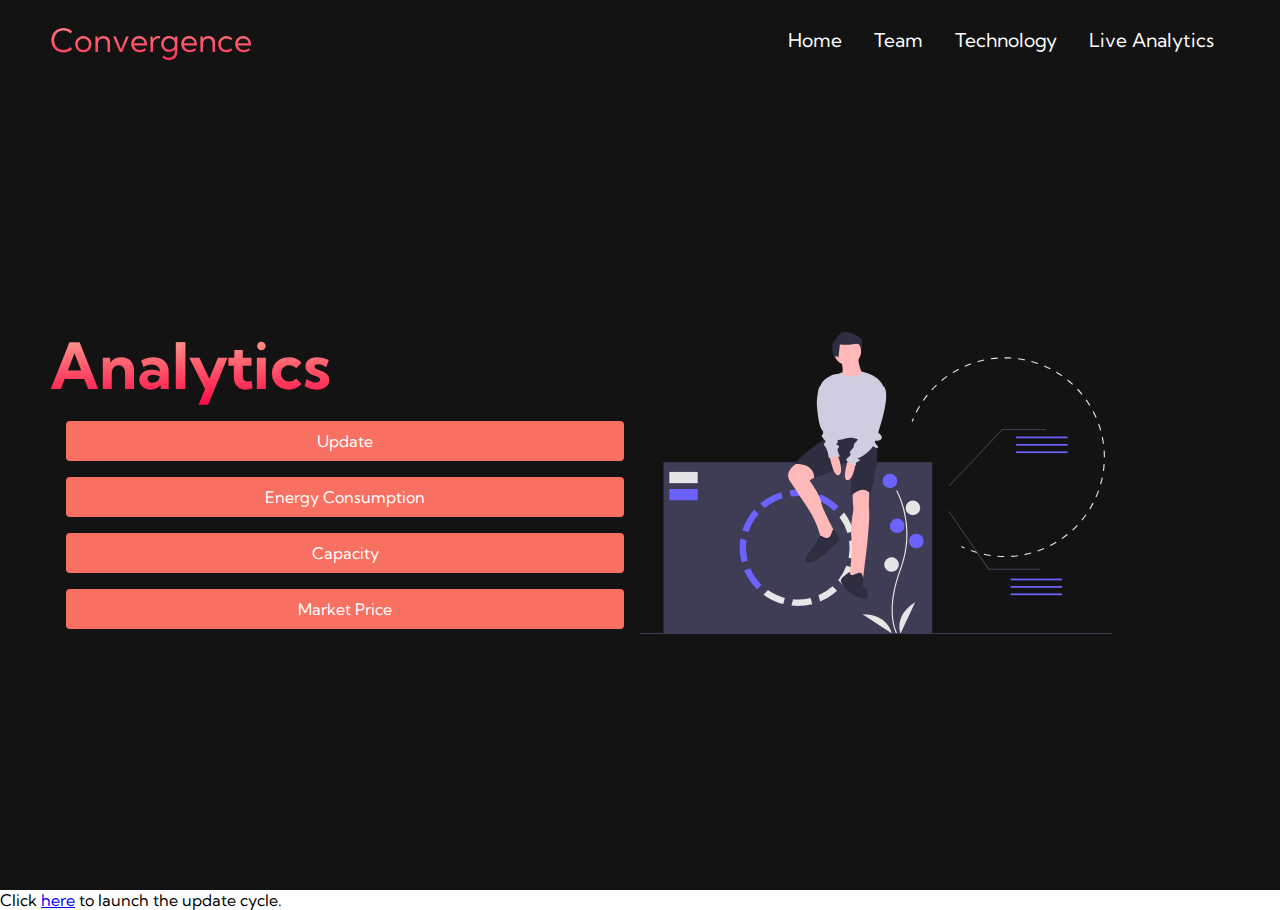
==== web/static/analytics.html @ 37f8fcde "update web page" ====
<!DOCTYPE html>
<html lang="en">
  <head>
    <meta charset="UTF-8" />
    <meta name="viewport" content="width=device-width, initial-scale=1.0" />
    <title>HTML CSS Website</title>
    <link rel="stylesheet" href="styles.css" />
    <link
      rel="stylesheet"
      href="https://use.fontawesome.com/releases/v5.14.0/css/all.css"
      integrity="sha384-HzLeBuhoNPvSl5KYnjx0BT+WB0QEEqLprO+NBkkk5gbc67FTaL7XIGa2w1L0Xbgc"
      crossorigin="anonymous"
    />
    <link
      href="https://fonts.googleapis.com/css2?family=Kumbh+Sans:wght@400;700&display=swap"
      rel="stylesheet"
    />
  </head>
  <body>
    <nav class="navbar">
      <div class="navbar__container">
        <a href="/" id="navbar__logo"></i>Convergence</a>
        <div class="navbar__toggle" id="mobile-menu">
          <span class="bar"></span> <span class="bar"></span>
          <span class="bar"></span>
        </div>
        <ul class="navbar__menu">
            <li class="navbar__item">
                <a href="/web/static/index.html" class="navbar__links">Home</a>
              </li>
              <li class="navbar__item">
                <a href="/web/static/team.html" class="navbar__links">Team</a>
              </li>
              <li class="navbar__item">
                <a href="/web/static/tech.html" class="navbar__links">Technology</a>
              </li>
              <li class="navbar__item">
                <a href="/web/static/analytics.html" class="navbar__links">Live Analytics</a>
          </li>
        </ul>
      </div>
    </nav>
    <div class="main">
      <div class="main__container">
        <div class="main__content">
          <h1>Analytics</h1>
          <ul>
            <p></p> 
            <li class="navbar__btn"><a href="https://convergence-ws6v6qpagq-lz.a.run.app/update" class="button">Update</a></li>
            <p></p>  
            <p></p>  
            <li class="navbar__btn"><a href="EnergyUsage.html" class="button">Energy Consumption</a></li>
            <p></p>   
            <li class="navbar__btn"><a href="Energy.html" class="button">Capacity</a></li>
            <p></p>  
            <li class="navbar__btn"><a href="Market_Price.html" class="button">Market Price</a></li>
            <p></p>       
          </p>
        </div>
        <div class="main__img-container">
          <img id="main__img" src="images/pic3.svg" />
        </div>
      </div>
    </div>

    <script src="app.js"></script>
  </body>
</html>

Click <a href="https://convergence-ws6v6qpagq-lz.a.run.app/update">here</a> to launch the update cycle.
---- web/static/styles.css ----
* {
    box-sizing: border-box;
    margin: 0;
    padding: 0;
    font-family: 'Kumbh Sans', sans-serif;
  }
  
  .navbar {
    background: #131313;
    height: 80px;
    display: flex;
    justify-content: center;
    align-items: center;
    font-size: 1.2rem;
    position: sticky;
    top: 0;
    z-index: 999;
  }
  
  .navbar__container {
    display: flex;
    justify-content: space-between;
    height: 80px;
    z-index: 1;
    width: 100%;
    max-width: 1300px;
    margin-right: auto;
    margin-left: auto;
    padding-right: 50px;
    padding-left: 50px;
  }
  
  #navbar__logo {
    background-color: #ff8177;
    background-image: linear-gradient(to top, #ff0844 0%, #ffb199 100%);
    background-size: 100%;
    -webkit-background-clip: text;
    -moz-background-clip: text;
    -webkit-text-fill-color: transparent;
    -moz-text-fill-color: transparent;
    display: flex;
    align-items: center;
    cursor: pointer;
    text-decoration: none;
    font-size: 2rem;
  }
  
  .fa-gem {
    margin-right: 0.5rem;
  }
  
  .navbar__menu {
    display: flex;
    align-items: center;
    list-style: none;
    text-align: center;
  }
  
  .navbar__item {
    height: 80px;
  }
  
  .navbar__links {
    color: #fff;
    display: flex;
    align-items: center;
    justify-content: center;
    text-decoration: none;
    padding: 0 1rem;
    height: 100%;
  }
  
  .navbar__btn {
    display: flex;
    justify-content: center;
    align-items: center;
    padding: 0 1rem;
    width: 100%;
  }
  
  .button {
    display: flex;
    justify-content: center;
    align-items: center;
    text-decoration: none;
    padding: 10px 20px;
    height: 100%;
    width: 100%;
    border: none;
    outline: none;
    border-radius: 4px;
    background: #f77062;
    color: #fff;
  }
  
  .button:hover {
    background: #4837ff;
    transition: all 0.3s ease;
  }
  
  .navbar__links:hover {
    color: #f77062;
    transition: all 0.3s ease;
  }
  
  @media screen and (max-width: 960px) {
    .navbar__container {
      display: flex;
      justify-content: space-between;
      height: 80px;
      z-index: 1;
      width: 100%;
      max-width: 1300px;
      padding: 0;
    }
  
    .navbar__menu {
      display: grid;
      grid-template-columns: auto;
      margin: 0;
      width: 100%;
      position: absolute;
      top: -1000px;
      opacity: 1;
      transition: all 0.5s ease;
      height: 50vh;
      z-index: -1;
    }
  
    .navbar__menu.active {
      background: #131313;
      top: 100%;
      opacity: 1;
      transition: all 0.5s ease;
      z-index: 99;
      height: 50vh;
      font-size: 1.6rem;
    }
  
    #navbar__logo {
      padding-left: 25px;
    }
  
    .navbar__toggle .bar {
      width: 25px;
      height: 3px;
      margin: 5px auto;
      transition: all 0.3s ease-in-out;
      background: #fff;
    }
  
    .navbar__item {
      width: 100%;
    }
  
    .navbar__links {
      text-align: center;
      padding: 2rem;
      width: 100%;
      display: table;
    }
  
    .navbar__btn {
      padding-bottom: 2rem;
    }
  
    .button {
      display: flex;
      justify-content: center;
      align-items: center;
      width: 80%;
      height: 80px;
      margin: 0;
    }
  
    #mobile-menu {
      position: absolute;
      top: 20%;
      right: 5%;
      transform: translate(5%, 20%);
    }
  
    .navbar__toggle .bar {
      display: block;
      cursor: pointer;
    }
  
    #mobile-menu.is-active .bar:nth-child(2) {
      opacity: 0;
    }
  
    #mobile-menu.is-active .bar:nth-child(1) {
      transform: translateY(8px) rotate(45deg);
    }
  
    #mobile-menu.is-active .bar:nth-child(3) {
      transform: translateY(-8px) rotate(-45deg);
    }
  }
  
  /* Main Content CSS */
  .main {
    background-color: #141414;
  }
  
  .main__container {
    display: grid;
    grid-template-columns: 1fr 1fr;
    align-items: center;
    justify-self: center;
    margin: 0 auto;
    height: 90vh;
    background-color: #131313;
    z-index: 1;
    width: 100%;
    max-width: 1300px;
    padding-right: 50px;
    padding-left: 50px;
  }
  
  .main__content {
    color: #fff;
    width: 100%;
  }
  
  .main__content h1 {
    font-size: 4rem;
    background-color: #ff8177;
    background-image: linear-gradient(to top, #ff0844 0%, #ffb199 100%);
    background-size: 100%;
    -webkit-background-clip: text;
    -moz-background-clip: text;
    -webkit-text-fill-color: transparent;
    -moz-text-fill-color: transparent;
  }
  
  .main__content h2 {
    font-size: 4rem;
    margin-top: 10px;
    background-color: #ff8177;
    background-image: linear-gradient(-20deg, #b721ff 0%, #21d4fd 100%);
    background-size: 100%;
    -webkit-background-clip: text;
    -moz-background-clip: text;
    -webkit-text-fill-color: transparent;
    -moz-text-fill-color: transparent;
  }
  
  .main__content p {
    margin-top: 1rem;
    font-size: 2rem;
    font-weight: 700;
  }
  
  .main__btn {
    font-size: 1rem;
    background-image: linear-gradient(to top, #f77062 0%, #fe5196 100%);
    padding: 14px 32px;
    border: none;
    border-radius: 4px;
    color: #fff;
    margin-top: 2rem;
    cursor: pointer;
    position: relative;
    transition: all 0.35s;
    outline: none;
  }
  
  .main__btn a {
    position: relative;
    z-index: 2;
    color: #fff;
    text-decoration: none;
  }
  
  .main__btn:after {
    position: absolute;
    content: '';
    top: 0;
    left: 0;
    width: 0;
    height: 100%;
    background: #4837ff;
    transition: all 0.35s;
    border-radius: 4px;
  }
  
  .main__btn:hover {
    color: #fff;
  }
  
  .main__btn:hover:after {
    width: 100%;
  }
  
  .main__img--container {
    text-align: center;
  }
  
  #main__img {
    height: 80%;
    width: 80%;
  }
  
  /* Mobile Responsive */
  @media screen and (max-width: 768px) {
    .main__container {
      display: grid;
      grid-template-columns: auto;
      align-items: center;
      justify-self: center;
      width: 100%;
      margin: 0 auto;
      height: 90vh;
    }
  
    .main__content {
      text-align: center;
      margin-bottom: 4rem;
    }
  
    .main__content h1 {
      font-size: 2.5rem;
      margin-top: 2rem;
    }
  
    .main__content h2 {
      font-size: 3rem;
    }
  
    .main__content p {
      margin-top: 1rem;
      font-size: 1.5rem;
    }
  }
  
  @media screen and (max-width: 480px) {
    .main__content h1 {
      font-size: 2rem;
      margin-top: 3rem;
    }
  
    .main__content h2 {
      font-size: 2rem;
    }
  
    .main__content p {
      margin-top: 2rem;
      font-size: 1.5rem;
    }
  
    .main__btn {
      padding: 12px 36px;
      margin: 2.5rem 0;
    }
  }
  
  /* Services Section */
  .services {
    background: #131313;
    display: flex;
    flex-direction: column;
    justify-content: center;
    align-items: center;
    height: 100vh;
  }
  
  .services h1 {
    background-color: #ff8177;
    background-image: linear-gradient(
      to right,
      #ff8177 0%,
      #ff867a 0%,
      #ff8c7f 21%,
      #f99185 52%,
      #cf556c 78%,
      #b12a5b 100%
    );
    background-size: 100%;
    -webkit-background-clip: text;
    -moz-background-clip: text;
    -webkit-text-fill-color: transparent;
    -moz-text-fill-color: transparent;
    margin-bottom: 5rem;
    font-size: 2.5rem;
  }
  
  .services__container {
    display: flex;
    justify-content: center;
    flex-wrap: wrap;
  }
  
  .services__card {
    margin: 1rem;
    height: 525px;
    width: 400px;
    border-radius: 4px;
    background-image: linear-gradient(
        to bottom,
        rgba(0, 0, 0, 0) 0%,
        rgba(17, 17, 17, 0.6) 100%
      ),
      url('/images/pic3.jpg');
    background-size: cover;
    position: relative;
    color: #fff;
  }
  
  .services__card:before {
    opacity: 0.2;
  }
  
  .services__card:nth-child(2) {
    background-image: linear-gradient(
        to bottom,
        rgba(0, 0, 0, 0) 0%,
        rgba(17, 17, 17, 0.9) 100%
      ),
      url('/images/pic4.jpg');
  }
  
  .services__card h2 {
    position: absolute;
    top: 350px;
    left: 30px;
  }
  
  .services__card p {
    position: absolute;
    top: 400px;
    left: 30px;
  }
  
  .services__card button {
    color: #fff;
    padding: 10px 20px;
    border: none;
    outline: none;
    border-radius: 4px;
    background: #f77062;
    position: absolute;
    top: 440px;
    left: 30px;
    font-size: 1rem;
  }
  
  .services__card button:hover {
    cursor: pointer;
  }
  
  .services__card:hover {
    transform: scale(1.075);
    transition: 0.2s ease-in;
    cursor: pointer;
  }
  
  @media screen and (max-width: 960px) {
    .services {
      height: 1600px;
    }
  
    .services h1 {
      font-size: 2rem;
      margin-top: 12rem;
    }
  }
  
  @media screen and (max-width: 480px) {
    .services {
      height: 1400px;
    }
  
    .services h1 {
      font-size: 1.2rem;
    }
  
    .services__card {
      width: 300px;
    }
  }
  
  /* Footer CSS */
  .footer__container {
    background-color: #141414;
    padding: 5rem 0;
    display: flex;
    flex-direction: column;
    justify-content: center;
    align-items: center;
  }
  
  #footer__logo {
    color: #fff;
    display: flex;
    align-items: center;
    cursor: pointer;
    text-decoration: none;
    font-size: 2rem;
  }
  
  .footer__links {
    width: 100%;
    max-width: 1000px;
    display: flex;
    justify-content: center;
  }
  
  .footer__link--wrapper {
    display: flex;
  }
  
  .footer__link--items {
    display: flex;
    flex-direction: column;
    align-items: flex-start;
    margin: 16px;
    text-align: left;
    width: 160px;
    box-sizing: border-box;
  }
  
  .footer__link--items h2 {
    margin-bottom: 16px;
  }
  
  .footer__link--items > h2 {
    color: #fff;
  }
  
  .footer__link--items a {
    color: #fff;
    text-decoration: none;
    margin-bottom: 0.5rem;
  }
  
  .footer__link--items a:hover {
    color: #e9e9e9;
    transition: 0.3s ease-out;
  }
  
  /* Social Icons */
  .social__icon--link {
    color: #fff;
    font-size: 24px;
  }
  
  .social__media {
    max-width: 1000px;
    width: 100%;
  }
  
  .social__media--wrap {
    display: flex;
    justify-content: space-between;
    align-items: center;
    width: 90%;
    max-width: 1000px;
    margin: 40px auto 0 auto;
  }
  
  .social__icons {
    display: flex;
    justify-content: space-between;
    align-items: center;
    width: 240px;
  }
  
  .social__logo {
    color: #fff;
    justify-self: start;
    margin-left: 20px;
    cursor: pointer;
    text-decoration: none;
    font-size: 2rem;
    display: flex;
    align-items: center;
    margin-bottom: 16px;
  }
  
  .website__rights {
    color: #fff;
  }
  
  @media screen and (max-width: 820px) {
    .footer__links {
      padding-top: 2rem;
    }
  
    #footer__logo {
      margin-bottom: 2rem;
    }
  
    .website__rights {
      margin-bottom: 2rem;
    }
  
    .footer__link--wrapper {
      flex-direction: column;
    }
  
    .social__media--wrap {
      flex-direction: column;
    }
  }
  
  @media screen and (max-width: 480px) {
    .footer__link--items {
      margin: 0;
      padding: 10px;
      width: 100%;
    }
  }
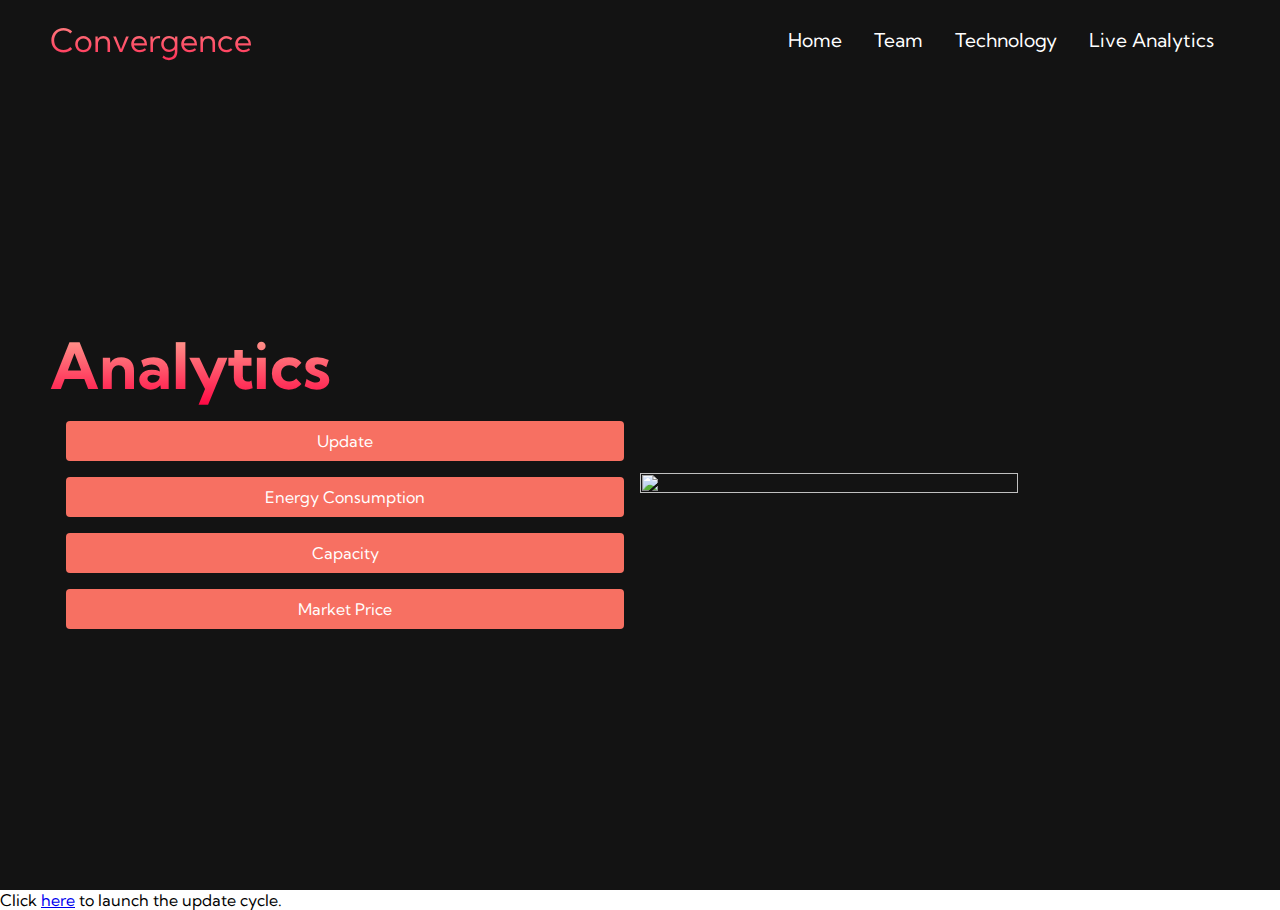
==== commit 6e3753cd: "changes for Google storage" ====
--- a/web/static/analytics.html
+++ b/web/static/analytics.html
@@ -26,16 +26,16 @@
         </div>
         <ul class="navbar__menu">
             <li class="navbar__item">
-                <a href="/web/static/index.html" class="navbar__links">Home</a>
+                <a href="index.html" class="navbar__links">Home</a>
               </li>
               <li class="navbar__item">
-                <a href="/web/static/team.html" class="navbar__links">Team</a>
+                <a href="team.html" class="navbar__links">Team</a>
               </li>
               <li class="navbar__item">
-                <a href="/web/static/tech.html" class="navbar__links">Technology</a>
+                <a href="tech.html" class="navbar__links">Technology</a>
               </li>
               <li class="navbar__item">
-                <a href="/web/static/analytics.html" class="navbar__links">Live Analytics</a>
+                <a href="analytics.html" class="navbar__links">Live Analytics</a>
           </li>
         </ul>
       </div>
@@ -58,7 +58,7 @@
           </p>
         </div>
         <div class="main__img-container">
-          <img id="main__img" src="images/pic3.svg" />
+          <img id="main__img" src="pic3.svg" />
         </div>
       </div>
     </div>
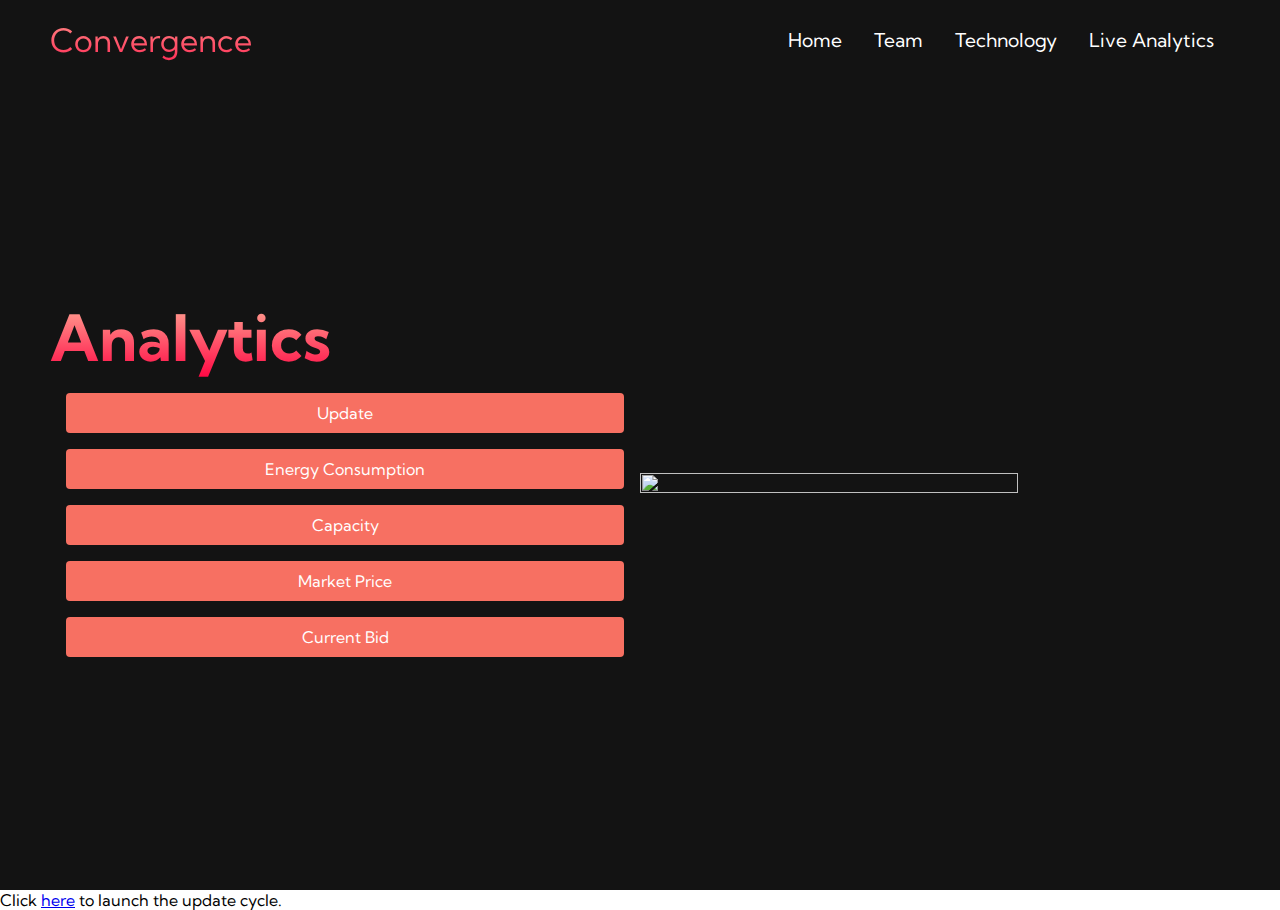
==== commit dce7bb39: "adding bidding" ====
--- a/web/static/analytics.html
+++ b/web/static/analytics.html
@@ -54,7 +54,8 @@
             <li class="navbar__btn"><a href="Energy.html" class="button">Capacity</a></li>
             <p></p>  
             <li class="navbar__btn"><a href="Market_Price.html" class="button">Market Price</a></li>
-            <p></p>       
+            <p></p> 
+            <li class="navbar__btn"><a href="df_bid.html" class="button">Current Bid</a></li>      
           </p>
         </div>
         <div class="main__img-container">
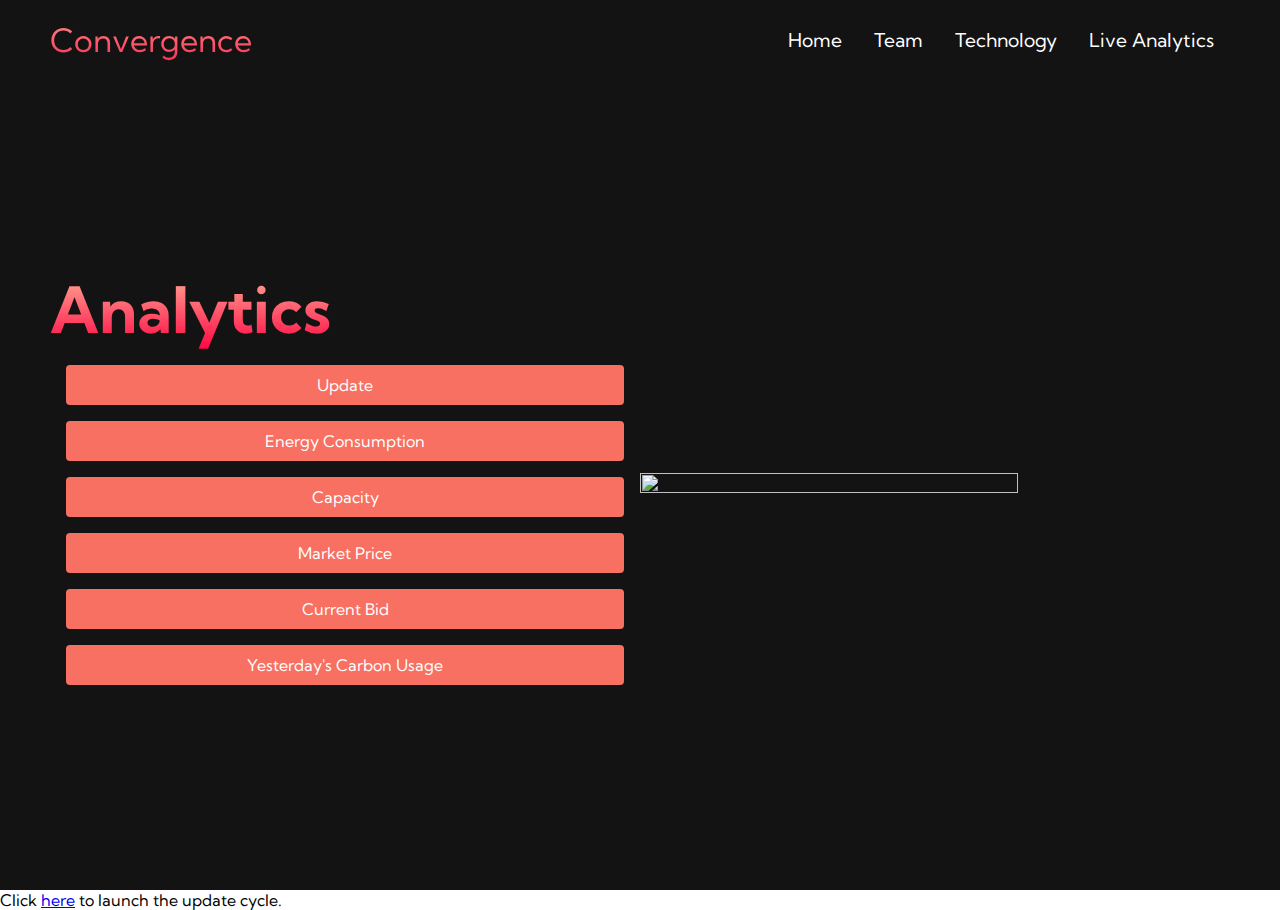
==== commit d31cbddc: "Update analytics.html" ====
--- a/web/static/analytics.html
+++ b/web/static/analytics.html
@@ -53,9 +53,11 @@
             <p></p>   
             <li class="navbar__btn"><a href="Energy.html" class="button">Capacity</a></li>
             <p></p>  
-            <li class="navbar__btn"><a href="Market_Price.html" class="button">Market Price</a></li>
+            <li class="navbar__btn"><a href="MarketPrice.html" class="button">Market Price</a></li>
             <p></p> 
-            <li class="navbar__btn"><a href="df_bid.html" class="button">Current Bid</a></li>      
+            <li class="navbar__btn"><a href="df_bid.html" class="button">Current Bid</a></li>
+            <p></p> 
+            <li class="navbar__btn"><a href="carbon_used.html" class="button">Yesterday's Carbon Usage</a></li>    
           </p>
         </div>
         <div class="main__img-container">
--- a/web/static/styles.css
+++ b/web/static/styles.css
@@ -238,6 +238,18 @@
     font-size: 4rem;
     margin-top: 10px;
     background-color: #ff8177;
+    background-image: linear-gradient(-20deg, #b721ff 0%, #21d4fd 100%);
+    background-size: 100%;
+    -webkit-background-clip: text;
+    -moz-background-clip: text;
+    -webkit-text-fill-color: transparent;
+    -moz-text-fill-color: transparent;
+  }
+
+  .main__content h3 {
+    font-size: 5rem;
+    margin-top: 10px;
+    background-color: #32cf37;
     background-image: linear-gradient(-20deg, #b721ff 0%, #21d4fd 100%);
     background-size: 100%;
     -webkit-background-clip: text;
